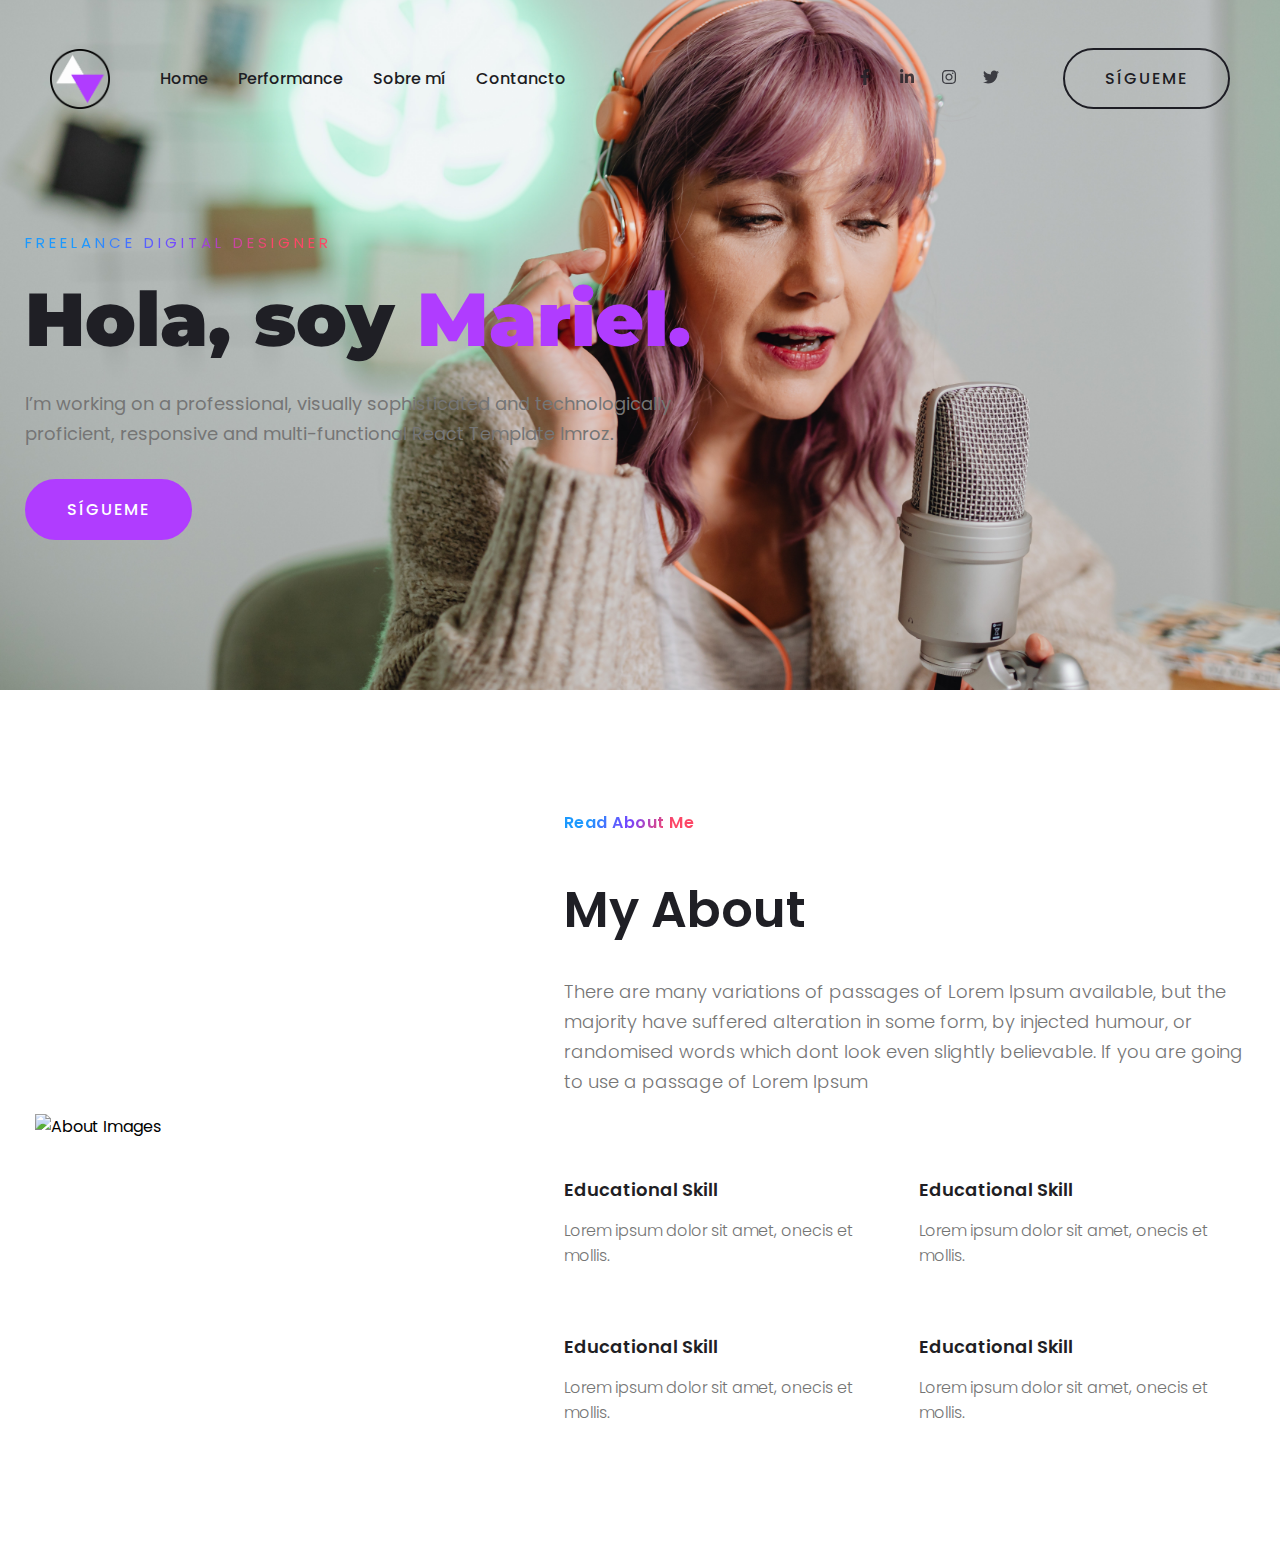
==== index.html @ 9ea057cf "first commit" ====
<!DOCTYPE html>
<html lang="en">

<head>
    <meta charset="UTF-8">
    <meta http-equiv="X-UA-Compatible" content="IE=edge">
    <meta name="viewport" content="width=device-width, initial-scale=1.0">
    <title>Document</title>

    <link rel="preconnect" href="https://fonts.googleapis.com">
    <link rel="preconnect" href="https://fonts.gstatic.com" crossorigin>
    <link href="https://fonts.googleapis.com/css2?family=Poppins:wght@400;500;600;700&display=swap" rel="stylesheet">
    <link rel="preconnect" href="https://fonts.googleapis.com">
    <link rel="preconnect" href="https://fonts.gstatic.com" crossorigin>
    <link href="https://fonts.googleapis.com/css2?family=Montserrat:wght@400;500;600;700;900&display=swap"
        rel="stylesheet">
    <link rel="stylesheet" href="./styles/style.css">

    <script>
        function find_max(nums) {
            let max_num = Number.NEGATIVE_INFINITY; // smaller than all other numbers
            for (let num of nums) {
                if (num > max_num) {
                    max_num = num
                }
            }
            return max_num;
        }
        let max_num = Number.NEGATIVE_INFINITY;

        console.log(find_max([1, 2, 9, -3]))
    </script>
</head>

<body>
    <header class="header-site">
        <div class="header-wrapper">
            <div class="header-left">
                <div class="logo">
                    <a href="./index.html">
                        <img src="./images/logo.png" alt="Logo">
                    </a>
                </div>
                <nav class="mainmenu-nav">
                    <ul class="mainmenu">
                        <li>
                            <a href="./index.html">Home</a>
                        </li>
                        <li>
                            <a href="#">Performance</a>
                        </li>
                        <li>
                            <a href="#">Sobre mí</a>
                        </li>
                        <li>
                            <a href="#">Contancto</a>
                        </li>
                    </ul>
                </nav>
            </div>
            <div class="header-right">
                <div class="social-share-inner">
                    <ul class="social-share">
                        <li>
                            <a href="https://www.facebook.com/" target="_blanck">
                                <svg stroke="currentColor" fill="currentColor" stroke-width="0" viewBox="0 0 320 512"
                                    height="1em" width="1em" xmlns="http://www.w3.org/2000/svg">
                                    <path
                                        d="M279.14 288l14.22-92.66h-88.91v-60.13c0-25.35 12.42-50.06 52.24-50.06h40.42V6.26S260.43 0 225.36 0c-73.22 0-121.08 44.38-121.08 124.72v70.62H22.89V288h81.39v224h100.17V288z">
                                    </path>
                                </svg>
                            </a>
                        </li>
                        <li>
                            <a href="https://www.linkedin.com/" target="_blanck">
                                <svg stroke="currentColor" fill="currentColor" stroke-width="0" viewBox="0 0 448 512"
                                    height="1em" width="1em" xmlns="http://www.w3.org/2000/svg">
                                    <path
                                        d="M100.28 448H7.4V148.9h92.88zM53.79 108.1C24.09 108.1 0 83.5 0 53.8a53.79 53.79 0 0 1 107.58 0c0 29.7-24.1 54.3-53.79 54.3zM447.9 448h-92.68V302.4c0-34.7-.7-79.2-48.29-79.2-48.29 0-55.69 37.7-55.69 76.7V448h-92.78V148.9h89.08v40.8h1.3c12.4-23.5 42.69-48.3 87.88-48.3 94 0 111.28 61.9 111.28 142.3V448z">
                                    </path>
                                </svg>
                            </a>
                        </li>
                        <li>
                            <a href="https://www.instagram.com/" target="_blanck">
                                <svg stroke="currentColor" fill="currentColor" stroke-width="0" viewBox="0 0 448 512"
                                    height="1em" width="1em" xmlns="http://www.w3.org/2000/svg">
                                    <path
                                        d="M224.1 141c-63.6 0-114.9 51.3-114.9 114.9s51.3 114.9 114.9 114.9S339 319.5 339 255.9 287.7 141 224.1 141zm0 189.6c-41.1 0-74.7-33.5-74.7-74.7s33.5-74.7 74.7-74.7 74.7 33.5 74.7 74.7-33.6 74.7-74.7 74.7zm146.4-194.3c0 14.9-12 26.8-26.8 26.8-14.9 0-26.8-12-26.8-26.8s12-26.8 26.8-26.8 26.8 12 26.8 26.8zm76.1 27.2c-1.7-35.9-9.9-67.7-36.2-93.9-26.2-26.2-58-34.4-93.9-36.2-37-2.1-147.9-2.1-184.9 0-35.8 1.7-67.6 9.9-93.9 36.1s-34.4 58-36.2 93.9c-2.1 37-2.1 147.9 0 184.9 1.7 35.9 9.9 67.7 36.2 93.9s58 34.4 93.9 36.2c37 2.1 147.9 2.1 184.9 0 35.9-1.7 67.7-9.9 93.9-36.2 26.2-26.2 34.4-58 36.2-93.9 2.1-37 2.1-147.8 0-184.8zM398.8 388c-7.8 19.6-22.9 34.7-42.6 42.6-29.5 11.7-99.5 9-132.1 9s-102.7 2.6-132.1-9c-19.6-7.8-34.7-22.9-42.6-42.6-11.7-29.5-9-99.5-9-132.1s-2.6-102.7 9-132.1c7.8-19.6 22.9-34.7 42.6-42.6 29.5-11.7 99.5-9 132.1-9s102.7-2.6 132.1 9c19.6 7.8 34.7 22.9 42.6 42.6 11.7 29.5 9 99.5 9 132.1s2.7 102.7-9 132.1z">
                                    </path>
                                </svg>
                            </a>
                        </li>
                        <li>
                            <a href="https://twitter.com/" target="_blanck">
                                <svg stroke="currentColor" fill="currentColor" stroke-width="0" viewBox="0 0 512 512"
                                    height="1em" width="1em" xmlns="http://www.w3.org/2000/svg">
                                    <path
                                        d="M459.37 151.716c.325 4.548.325 9.097.325 13.645 0 138.72-105.583 298.558-298.558 298.558-59.452 0-114.68-17.219-161.137-47.106 8.447.974 16.568 1.299 25.34 1.299 49.055 0 94.213-16.568 130.274-44.832-46.132-.975-84.792-31.188-98.112-72.772 6.498.974 12.995 1.624 19.818 1.624 9.421 0 18.843-1.3 27.614-3.573-48.081-9.747-84.143-51.98-84.143-102.985v-1.299c13.969 7.797 30.214 12.67 47.431 13.319-28.264-18.843-46.781-51.005-46.781-87.391 0-19.492 5.197-37.36 14.294-52.954 51.655 63.675 129.3 105.258 216.365 109.807-1.624-7.797-2.599-15.918-2.599-24.04 0-57.828 46.782-104.934 104.934-104.934 30.213 0 57.502 12.67 76.67 33.137 23.715-4.548 46.456-13.32 66.599-25.34-7.798 24.366-24.366 44.833-46.132 57.827 21.117-2.273 41.584-8.122 60.426-16.243-14.292 20.791-32.161 39.308-52.628 54.253z">
                                    </path>
                                </svg>
                            </a>
                        </li>
                    </ul>
                </div>
                <div class="header-btn">
                    <a href="#">
                        <span>Sígueme</span>
                    </a>
                </div>
            </div>
        </div>
    </header>
    <div class="slider-wrapper">
        <div class="banner">
            <div class="container">
                <div class="row">
                    <div class="row-in">
                        <div class="row-inner">
                            <span class="theme-gradient">Freelance digital designer</span>
                            <h1 class="title">Hola, soy <span>Mariel.</span></h1>
                            <p class="description">I’m working on a professional, visually sophisticated and
                                technologically <br> proficient, responsive and multi-functional React Template Imroz.
                            </p>
                            <div class="banner-btn">
                                <a href="#">
                                    <span>Sígueme</span>
                                </a>
                            </div>
                        </div>
                    </div>
                </div>
            </div>
        </div>
    </div>
    <div class="about-area">
        <div class="about-wrapper">
            <div class="container">
                <div class="row">
                    <div class="col">
                        <div class="about-img">
                            <img class="w-100" src="http://imroz.rainbowit.net/assets/images/about/about-5.jpg"
                                alt="About Images">
                        </div>
                    </div>
                    <div class="col">
                        <div class="about-inner">
                            <div class="section-title">
                                <span class="subtitle">Read About Me</span>
                                <h2 class="title">My About</h2>
                                <p class="description">There are many variations of passages of Lorem Ipsum available,
                                    but the majority have suffered alteration in some form, by injected humour, or
                                    randomised words which dont look even slightly believable. If you are going to use a
                                    passage of Lorem Ipsum</p>
                            </div>
                            <div class="row">
                                <div class="description-col">
                                    <div class="about-list">
                                        <h5 class="description-title">Educational Skill</h5>
                                        <p>Lorem ipsum dolor sit amet, onecis et mollis.</p>
                                    </div>
                                </div>
                                <div class="description-col">
                                    <div class="about-list">
                                        <h5 class="description-title">Educational Skill</h5>
                                        <p>Lorem ipsum dolor sit amet, onecis et mollis.</p>
                                    </div>
                                </div>
                                <div class="description-col">
                                    <div class="about-list">
                                        <h5 class="description-title">Educational Skill</h5>
                                        <p>Lorem ipsum dolor sit amet, onecis et mollis.</p>
                                    </div>
                                </div>
                                <div class="description-col">
                                    <div class="about-list">
                                        <h5 class="description-title">Educational Skill</h5>
                                        <p>Lorem ipsum dolor sit amet, onecis et mollis.</p>
                                    </div>
                                </div>
                            </div>
                        </div>
                    </div>
                </div>
            </div>
        </div>
    </div>
</body>

</html>
---- styles/style.css ----
:root {
    --color-primary: #B03CFF;
}

* {
    box-sizing: border-box;
}

h1, body {
    margin: 0;
}

h4, h5 {
    font-weight: 600;
}

body {
    font-family: 'Poppins', sans-serif;
}

a {
    text-decoration: none;
    transition: all .4s cubic-bezier(.79, .14, .15, .86) 0s;
}

a:visited {
    color: inherit;
}

ul {
    padding: 0;
}

li {
    list-style: none;
}

svg:not(:root) {
    overflow: hidden;
}

img, svg {
    vertical-align: middle;
}

.container {
    max-width: 1260px;
    width: 100%;
    padding-right: 15px;
    padding-left: 15px;
    margin-right: auto;
    margin-left: auto;
}


/*Header y banner*/

.header-site {
    position: absolute;
    top: 0;
    left: 0;
    right: 0;
    width: auto;
    padding-left: 50px;
    padding-right: 50px;
    z-index: 999;
}

.header-wrapper {
    display: flex;
    justify-content: space-between;
    align-items: center;
    padding: 30px 0;
    flex-wrap: wrap;
}

.header-left, .header-right {
    align-items: center;
    display: flex;
    flex-wrap: wrap;
}

.logo {
    width: 60px;
}

.logo a {
    display: block;
}

.logo img {
    max-height: 60px;
    width: 100%;
}

.mainmenu-nav {
    margin-left: 50px;
}

ul.mainmenu {
    display: flex;
    justify-content: flex-end;
    flex-wrap: wrap;
}

ul.mainmenu li {
    margin: 0 15px;
}

ul.mainmenu li:first-of-type {
    margin-left: 0;
}

ul.mainmenu li:last-of-type {
    margin-right: 0;
}

ul.mainmenu li:hover {
    color: var(--color-primary);
    ;
}

ul.mainmenu li a {
    color: #1d1d24;
    font-size: 16px;
    font-weight: 500;
    padding: 20px 0;
    display: inline-block;
}

ul.mainmenu li a:hover {
    color: var(--color-primary);
    ;
}

.social-share-inner {
    display: block;
}

ul.social-share {
    display: flex;
    margin: -6px;
    justify-content: flex-start;
}

ul.social-share li {
    height: 30px;
    margin: 6px;
    width: 30px;
    transition: all .4s cubic-bezier(.79, .14, .15, .86) 0s;
}

ul.social-share li:hover {
    transform: translateY(-3px);
}

ul.social-share li a {
    color: #1d1d24;
    opacity: .8;
    border: 0;
    width: 30px;
    height: auto;
    text-align: left;
    line-height: inherit;
    font-size: 16px;
}

ul.social-share li a:hover {
    color: var(--color-primary);
    ;
}

.header-btn {
    margin-left: 50px;
}

.header-btn a, .banner-btn a {
    color: #1d1d24;
    border: 2px solid #1d1d24;
    background-color: transparent;
    font-size: 16px;
    text-transform: uppercase;
    letter-spacing: 2px;
    padding: 16px 40px;
    border-radius: 500px;
    display: inline-block;
    font-weight: 500;
    transition: all .4s ease-in-out;
}

.header-btn a:hover, .banner-btn a:hover {
    background-color: var(--color-primary);
    ;
    border-color: var(--color-primary);
    ;
    color: #fff;
}


.slider-wrapper {
    box-sizing: border-box;
}

.slider-wrapper .banner {
    height: auto;
    padding-top: 150px;
    padding-bottom: 150px;
    display: flex !important;
    box-sizing: border-box;
    justify-content: center;
    align-items: center;
    background-repeat: no-repeat;
    background-size: cover;
    background-position: 50%;
    background-image: url('../images/portada.jpg')
}

.slider-wrapper .banner .container {
    max-width: 1260px;
    width: 100%;
    padding-right: 15px;
    padding-left: 15px;
    margin-right: auto;
    margin-left: auto;
}

.row {
    display: flex;
    flex-wrap: wrap;
    margin-right: -15px;
    margin-left: -15px;
}

.row-in {
    flex: 0 0 100%;
    max-width: 100%;
    position: relative;
    width: 100%;
    padding-right: 15px;
    padding-left: 15px;
}

.row-inner {
    padding-top: 80px;
    text-align: left;
}

.theme-gradient {
    display: inline-block !important;
    color: #1f1f25;
    font-size: 15px;
    text-transform: uppercase;
    letter-spacing: 4px;
    display: block;
    margin-bottom: 20px;
    background: #fd4766;
    background: var(--color-primary);
    ;
    background: linear-gradient(120deg, #1c99fe 20.69%, #7644ff 50.19%, #fd4766 79.69%);
    background: linear-gradient(120deg, #1c99fe 20.69%, #7644ff 50.19%, #fd4766 79.69%);
    background-clip: text;
    -webkit-background-clip: text;
    -webkit-text-fill-color: transparent;
}

.title {
    color: #1f1f25;
    font-size: 75px;
    font-weight: 900;
    font-family: Montserrat, sans-serif;
    line-height: 90px;
    text-transform: inherit;
    width: 70%;
}

.title span {
    color: var(--color-primary);
    ;
}

.description {
    color: #757575;
    font-size: 18px;
    line-height: 1.67;
    margin-bottom: 30px;
    margin-top: 25px;
}

.banner-btn a {
    color: #fff;
    border: 2px solid var(--color-primary);
    ;
    background-color: var(--color-primary);
    ;
}

.banner-btn a:hover {
    background-color: transparent;
    border-color: var(--color-primary);
    ;
    color: var(--color-primary);
}

/*about-area*/

.about-area {
    padding: 120px 0;
    background: #fff;
}

.about-wrapper .row {
    margin-left: -15px;
    margin-right: -15px;
    display: flex;
    flex-wrap: wrap;
    align-items: center !important;
}

.about-wrapper .col {
    margin-left: 25px;
    margin-right: 25px;
    position: relative;
}

.about-wrapper .col:nth-child(1) {
    width: 38%;
}

.about-wrapper .col:nth-child(2) {
    width: 54%;
}

.about-img {
    position: relative;
    z-index: 2;
}

.about-wrapper .subtitle {
    font-weight: 600;
    letter-spacing: .5px;
    line-height: 18px;
    font-size: 16px;
    border-radius: 4px;
    margin-bottom: 12px;
    background: #fd4766;
    background: var(--color-primary);
    ;
    background: linear-gradient(120deg, #1c99fe 20.69%, #7644ff 50.19%, #fd4766 79.69%);
    background: linear-gradient(120deg, #1c99fe 20.69%, #7644ff 50.19%, #fd4766 79.69%);
    background-clip: text;
    -webkit-background-clip: text;
    -webkit-text-fill-color: transparent;
}

.about-wrapper .title {
    line-height: 1.3;
    margin-bottom: 35px;
    font-size: 50px;
    color: #1f1f25;
    font-weight: 600;
    font-family: 'Poppins', sans-serif;
}

.about-wrapper .description {
    font-weight: 300;
    color: #757575;
    font-size: 18px;
}

.about-wrapper .description-col {
    position: relative;
    width: 100%;
    padding-right: 15px;
    padding-left: 15px;
    flex: 0 0 50%;
    max-width: 50%;
}

.about-wrapper .about-list {
    margin-top: 50px;
}

.description-title {
    font-size: 18px;
    font-weight: 600;
    line-height: 1.4074;
    color: #1f1f25;
    margin: 0 0 15px;
}

.about-list p {
    font-weight: 300;
    padding-right: 10%;
    color: #757575;
}

@media (min-width: 1600px) {
    .slider-wrapper .banner {
        height: 950px;
    }
}
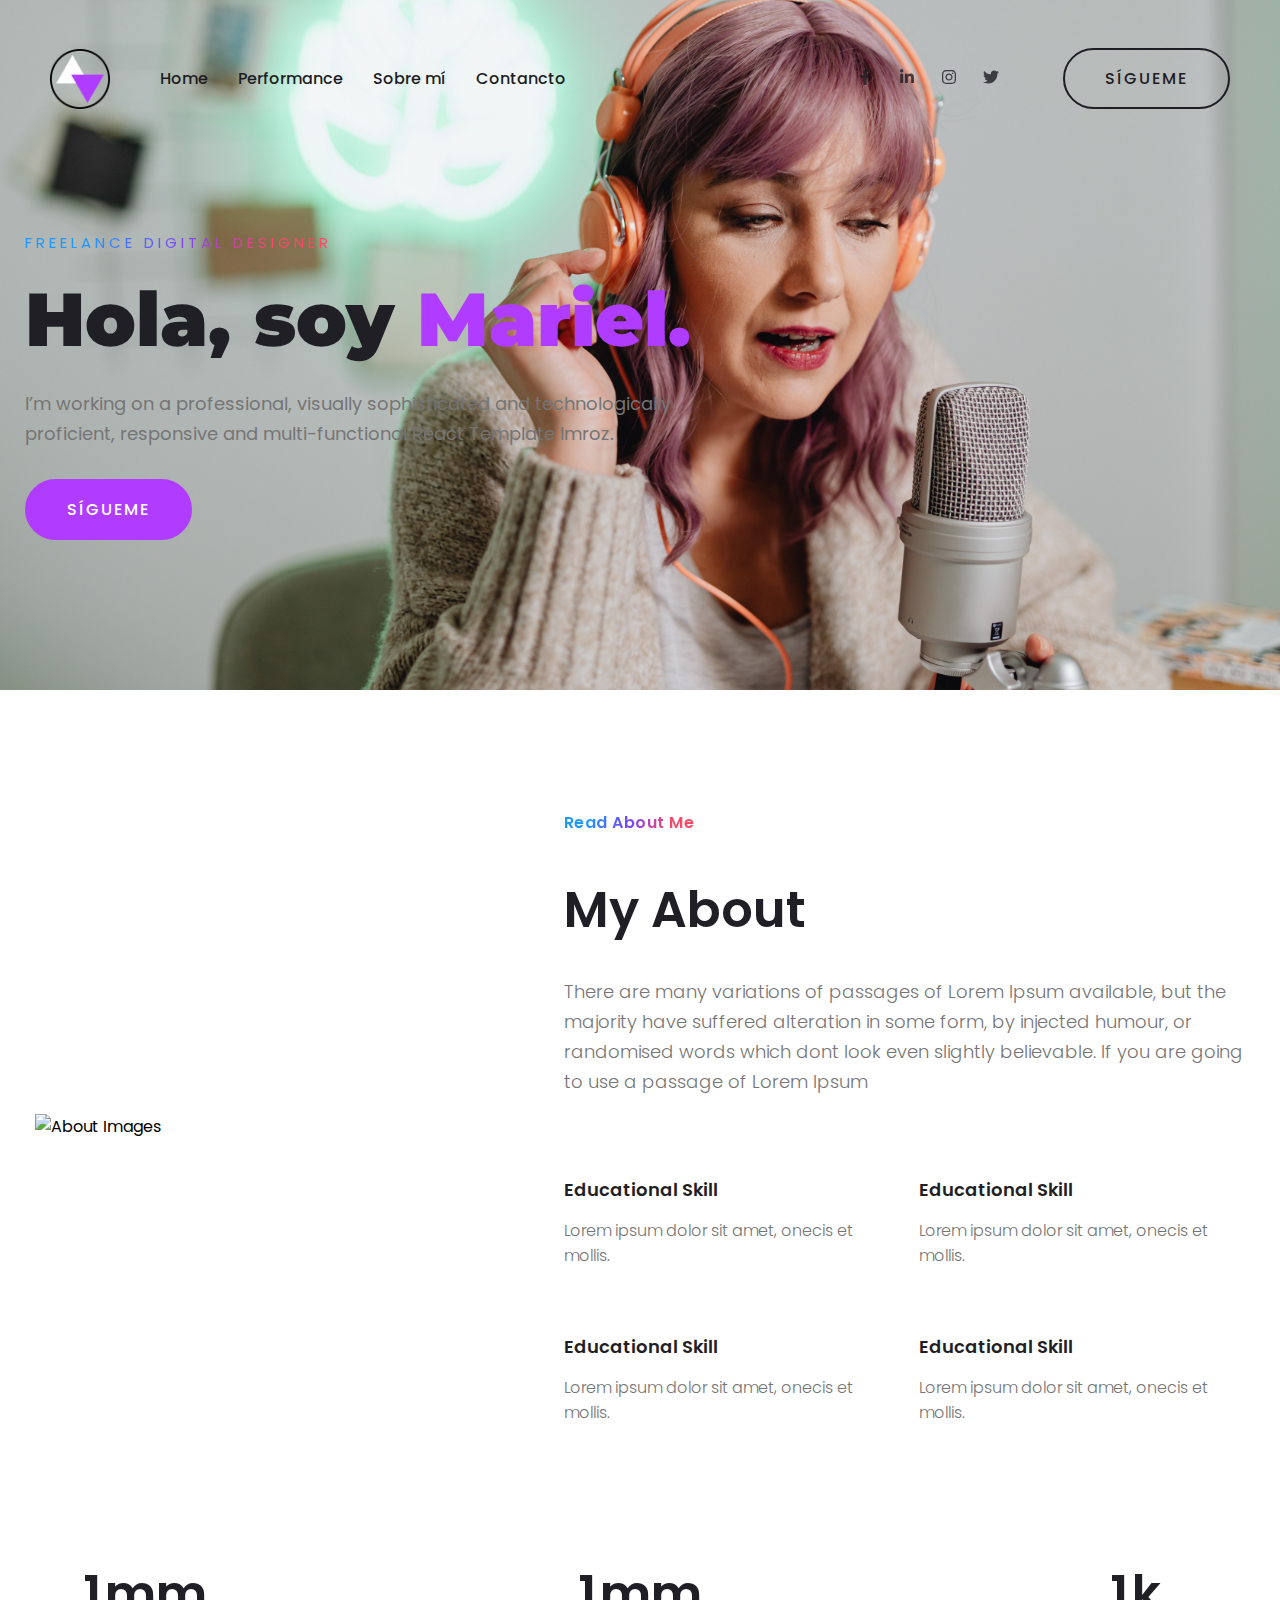
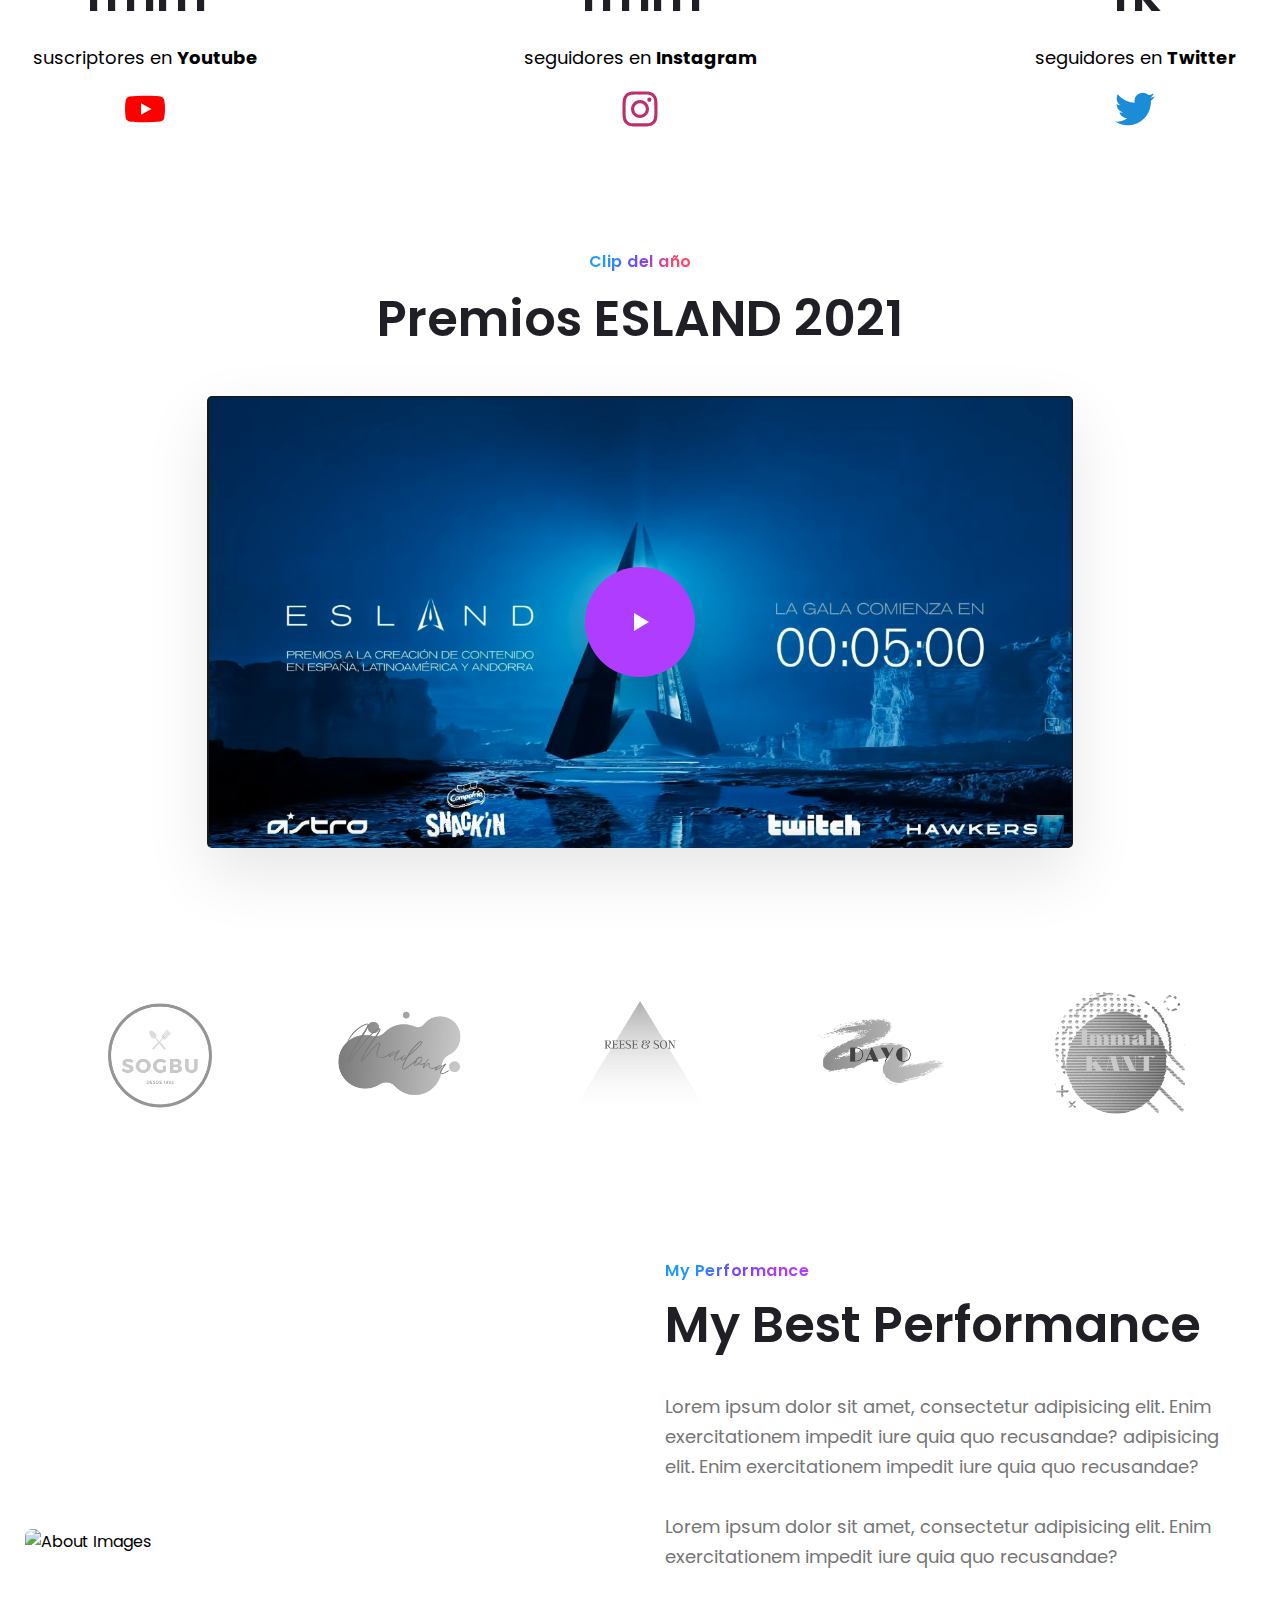
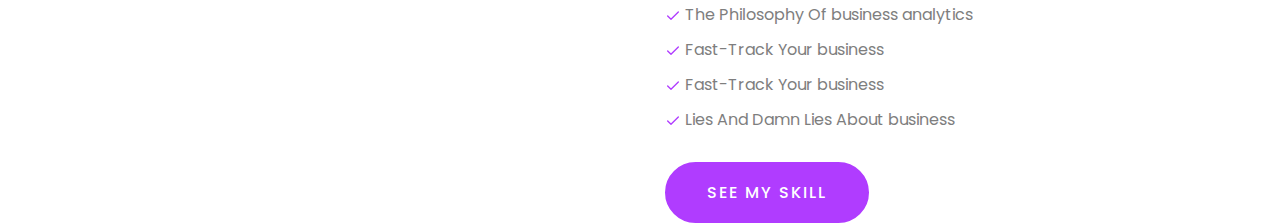
==== commit 58156987: "desarrollo" ====
--- a/index.html
+++ b/index.html
@@ -15,21 +15,10 @@
     <link href="https://fonts.googleapis.com/css2?family=Montserrat:wght@400;500;600;700;900&display=swap"
         rel="stylesheet">
     <link rel="stylesheet" href="./styles/style.css">
-
-    <script>
-        function find_max(nums) {
-            let max_num = Number.NEGATIVE_INFINITY; // smaller than all other numbers
-            for (let num of nums) {
-                if (num > max_num) {
-                    max_num = num
-                }
-            }
-            return max_num;
-        }
-        let max_num = Number.NEGATIVE_INFINITY;
-
-        console.log(find_max([1, 2, 9, -3]))
-    </script>
+    <script src="https://code.jquery.com/jquery-3.5.1.js"
+        integrity="sha256-QWo7LDvxbWT2tbbQ97B53yJnYU3WhH/C8ycbRAkjPDc=" crossorigin="anonymous"></script>
+    <script src="https://www.youtube.com/player_api"></script>
+    <script src="./js/code.js"></script>
 </head>
 
 <body>
@@ -185,6 +174,214 @@
             </div>
         </div>
     </div>
+    <div class="cifras cifras-area">
+        <div class="cifras-wrapper">
+            <div class="container">
+                <div class="row">
+                    <div class="cifras-site">
+                        <div class="cifras-bloque">
+                            <div class="auto num-text">
+                                <!-- <span>+</span> -->
+                                <span class="counter" data-count="5">1</span>
+                                <span>mm</span>
+                                <p>suscriptores en <strong>Youtube</strong></p>
+                                <div class="yt">
+                                    <svg stroke="currentColor" fill="currentColor" stroke-width="0" viewBox="0 0 24 24"
+                                        height="1em" width="1em" xmlns="http://www.w3.org/2000/svg">
+                                        <path
+                                            d="m23.4994 6.50662c-.1322-.47915-.3961-.91723-.7652-1.27032-.3692-.35309-.8306-.60878-1.3381-.74144-1.8779-.49412-9.4022-.49412-9.4022-.49412-3.13743-.03543-6.274.12176-9.38965.47059-.50765.14235-.96832.40393-1.33852.76005-.370194.35611-.637708.795-.777284 1.27524-.336605 1.81405-.5000089 3.65278-.48826269 5.49408-.01255171 1.8414.15085869 3.6802.48826269 5.4942.136703.4789.40364.9162.774594 1.269.37095.3527.83315.6086 1.34121.7427 1.90298.4941 9.38965.4941 9.38965.4941 3.1416.0355 6.2824-.1217 9.4022-.4706.5075-.1326.9689-.3883 1.3381-.7414.3691-.3531.633-.7912.7652-1.2703.3452-1.8132.5128-3.6522.5008-5.4941.0259-1.8502-.1419-3.69833-.5008-5.51768zm-13.89671 8.91768v-6.84709l6.25981 3.42349z">
+                                        </path>
+                                    </svg>
+                                </div>
+                            </div>
+                        </div>
+                        <div class="cifras-bloque">
+                            <div class="auto num-text">
+                                <!-- <span>+</span> -->
+                                <span class="counter" data-count="1.2">1</span>
+                                <span>mm</span>
+                                <p>seguidores en <strong>Instagram</strong></p>
+                                <div class="ig">
+                                    <svg stroke="currentColor" fill="currentColor" stroke-width="0"
+                                        viewBox="0 0 448 512" height="1em" width="1em"
+                                        xmlns="http://www.w3.org/2000/svg">
+                                        <path
+                                            d="M224.1 141c-63.6 0-114.9 51.3-114.9 114.9s51.3 114.9 114.9 114.9S339 319.5 339 255.9 287.7 141 224.1 141zm0 189.6c-41.1 0-74.7-33.5-74.7-74.7s33.5-74.7 74.7-74.7 74.7 33.5 74.7 74.7-33.6 74.7-74.7 74.7zm146.4-194.3c0 14.9-12 26.8-26.8 26.8-14.9 0-26.8-12-26.8-26.8s12-26.8 26.8-26.8 26.8 12 26.8 26.8zm76.1 27.2c-1.7-35.9-9.9-67.7-36.2-93.9-26.2-26.2-58-34.4-93.9-36.2-37-2.1-147.9-2.1-184.9 0-35.8 1.7-67.6 9.9-93.9 36.1s-34.4 58-36.2 93.9c-2.1 37-2.1 147.9 0 184.9 1.7 35.9 9.9 67.7 36.2 93.9s58 34.4 93.9 36.2c37 2.1 147.9 2.1 184.9 0 35.9-1.7 67.7-9.9 93.9-36.2 26.2-26.2 34.4-58 36.2-93.9 2.1-37 2.1-147.8 0-184.8zM398.8 388c-7.8 19.6-22.9 34.7-42.6 42.6-29.5 11.7-99.5 9-132.1 9s-102.7 2.6-132.1-9c-19.6-7.8-34.7-22.9-42.6-42.6-11.7-29.5-9-99.5-9-132.1s-2.6-102.7 9-132.1c7.8-19.6 22.9-34.7 42.6-42.6 29.5-11.7 99.5-9 132.1-9s102.7-2.6 132.1 9c19.6 7.8 34.7 22.9 42.6 42.6 11.7 29.5 9 99.5 9 132.1s2.7 102.7-9 132.1z">
+                                        </path>
+                                    </svg>
+                                </div>
+                            </div>
+                        </div>
+                        <div class="cifras-bloque">
+                            <div class="auto num-text">
+                                <!-- <span>+</span> -->
+                                <span class="counter" data-count="800">1</span>
+                                <span>k</span>
+                                <p>seguidores en <strong>Twitter</strong></p>
+                                <div class="tw">
+                                    <svg stroke="currentColor" fill="currentColor" stroke-width="0"
+                                        viewBox="0 0 512 512" height="1em" width="1em"
+                                        xmlns="http://www.w3.org/2000/svg">
+                                        <path
+                                            d="M459.37 151.716c.325 4.548.325 9.097.325 13.645 0 138.72-105.583 298.558-298.558 298.558-59.452 0-114.68-17.219-161.137-47.106 8.447.974 16.568 1.299 25.34 1.299 49.055 0 94.213-16.568 130.274-44.832-46.132-.975-84.792-31.188-98.112-72.772 6.498.974 12.995 1.624 19.818 1.624 9.421 0 18.843-1.3 27.614-3.573-48.081-9.747-84.143-51.98-84.143-102.985v-1.299c13.969 7.797 30.214 12.67 47.431 13.319-28.264-18.843-46.781-51.005-46.781-87.391 0-19.492 5.197-37.36 14.294-52.954 51.655 63.675 129.3 105.258 216.365 109.807-1.624-7.797-2.599-15.918-2.599-24.04 0-57.828 46.782-104.934 104.934-104.934 30.213 0 57.502 12.67 76.67 33.137 23.715-4.548 46.456-13.32 66.599-25.34-7.798 24.366-24.366 44.833-46.132 57.827 21.117-2.273 41.584-8.122 60.426-16.243-14.292 20.791-32.161 39.308-52.628 54.253z">
+                                        </path>
+                                    </svg>
+                                </div>
+                            </div>
+                        </div>
+                    </div>
+                </div>
+            </div>
+        </div>
+    </div>
+    <div class="event-area">
+        <div class="container">
+            <div class="row">
+                <div class="event-inner">
+                    <div class="section-title">
+                        <span class="subtitle">Clip del año</span>
+                        <h2 class="title">Premios ESLAND 2021</h2>
+                    </div>
+                </div>
+            </div>
+            <div class="row">
+                <div class="video-inner">
+                    <div class="video-format-box">
+                        <img src="./images/img-video.png" alt="About Images">
+                        <div class="modal-video">
+                            <div class="modal-video-body">
+                                <div class="modal-video-inner">
+                                    <div class="modal-video-movie-wrap" style="padding-bottom: 56.25%;">
+                                        <button id="stop-button" class="modal-video-close-btn"></button>
+                                        <iframe id="video" width="560" height="315"
+                                            src="https://www.youtube.com/embed/jAtGfVz4hgg?enablejsapi=1&html5=1"
+                                            title="YouTube video player" frameborder="0"
+                                            allow="accelerometer; autoplay; clipboard-write; encrypted-media; gyroscope; picture-in-picture"
+                                            allowfullscreen tabindex="-1"></iframe>
+                                    </div>
+                                </div>
+                            </div>
+                        </div>
+                        <button id="play-button" class="video-button"></button>
+                    </div>
+                </div>
+            </div>
+        </div>
+    </div>
+    <div class="logo-area row container">
+        <div class="logo-inner">
+            <ul>
+                <li>
+                    <img src="./images/brand/logo-a.png" alt="Logo Images">
+                </li>
+                <li>
+                    <img src="./images/brand/logo-b.png" alt="Logo Images">
+                </li>
+                <li>
+                    <img src="./images/brand/logo-c.png" alt="Logo Images">
+                </li>
+                <li>
+                    <img src="./images/brand/logo-d.png" alt="Logo Images">
+                </li>
+                <li>
+                    <img src="./images/brand/logo-e.png" alt="Logo Images">
+                </li>
+            </ul>
+        </div>
+    </div>
+    <div class="performance-area">
+        <div class="container">
+            <div class="performance-inner">
+                <div class="performance-row">
+                    <div class="performance-col">
+                        <img class="w-100" src="http://imroz.rainbowit.net/assets/images/about/about-4.png"
+                            alt="About Images">
+                    </div>
+                </div>
+                <div class="performance-row">
+                    <div class="about-inner inner">
+                        <div class="section-title"><span class="subtitle">My Performance</span>
+                            <h2 class="title">My Best Performance</h2>
+                            <p class="description">Lorem ipsum dolor sit amet, consectetur adipisicing elit. Enim
+                                exercitationem impedit
+                                iure quia quo recusandae? adipisicing elit. Enim exercitationem impedit iure quia quo
+                                recusandae?</p>
+                            <p class="description">Lorem ipsum dolor sit amet, consectetur adipisicing elit. Enim
+                                exercitationem impedit
+                                iure quia quo recusandae?</p>
+                        </div>
+                        <div class="accordion-wrapper">
+                            <ul class="list-style--1">
+                                <li><svg stroke="currentColor" fill="none" stroke-width="2" viewBox="0 0 24 24"
+                                        stroke-linecap="round" stroke-linejoin="round" height="1em" width="1em"
+                                        xmlns="http://www.w3.org/2000/svg">
+                                        <polyline points="20 6 9 17 4 12"></polyline>
+                                    </svg> The Philosophy Of business analytics</li>
+                                <li><svg stroke="currentColor" fill="none" stroke-width="2" viewBox="0 0 24 24"
+                                        stroke-linecap="round" stroke-linejoin="round" height="1em" width="1em"
+                                        xmlns="http://www.w3.org/2000/svg">
+                                        <polyline points="20 6 9 17 4 12"></polyline>
+                                    </svg> Fast-Track Your business</li>
+                                <li><svg stroke="currentColor" fill="none" stroke-width="2" viewBox="0 0 24 24"
+                                        stroke-linecap="round" stroke-linejoin="round" height="1em" width="1em"
+                                        xmlns="http://www.w3.org/2000/svg">
+                                        <polyline points="20 6 9 17 4 12"></polyline>
+                                    </svg> Fast-Track Your business</li>
+                                <li><svg stroke="currentColor" fill="none" stroke-width="2" viewBox="0 0 24 24"
+                                        stroke-linecap="round" stroke-linejoin="round" height="1em" width="1em"
+                                        xmlns="http://www.w3.org/2000/svg">
+                                        <polyline points="20 6 9 17 4 12"></polyline>
+                                    </svg> Lies And Damn Lies About business</li>
+                            </ul>
+                        </div>
+                        <div class="performance-button-container"><a class="performance-button" class="btn-default" href="/about">See My Skill</a></div>
+                    </div>
+                </div>
+            </div>
+        </div>
+    </div>
+    <div class="portfolio-area">
+        
+    </div>
 </body>
+<script>
+    let b = 0;
+
+    $(window).scroll(function () {
+        let st = $(window).scrollTop();
+        if (st >= 1000) {
+            if (b == 0) {
+                $('.counter').each(function () {
+                    var $this = $(this),
+                        countTo = $this.attr('data-count');
+
+                    $({ countNum: $this.text() }).animate({
+                        countNum: countTo
+                    },
+                        {
+                            duration: 2000,
+                            easing: 'linear',
+                            step: function () {
+                                $this.text(Math.floor(this.countNum));
+                            },
+                            complete: function () {
+                                $this.text(this.countNum);
+                                //alert('finished');
+                            }
+                        });
+                });
+                b = 1;
+            } else {
+
+            }
+        } else {
+
+        }
+        $('.top-header').css('position', 'fixed');
+        $('.top-header').css('height', '70px');
+        $('.top-header').css('background-color', '#0c0c0e');
+        $('.trailer').css('margin-top', '70px');
+    });
+</script>
 
 </html>--- a/styles/style.css
+++ b/styles/style.css
@@ -130,7 +130,6 @@
 
 ul.mainmenu li a:hover {
     color: var(--color-primary);
-    ;
 }
 
 .social-share-inner {
@@ -190,9 +189,7 @@
 
 .header-btn a:hover, .banner-btn a:hover {
     background-color: var(--color-primary);
-    ;
     border-color: var(--color-primary);
-    ;
     color: #fff;
 }
 
@@ -394,6 +391,408 @@
     color: #757575;
 }
 
+
+/*cifras-area*/
+
+.cifras-area {
+    padding: 0 0 120px 0;
+    background: #fff;
+}
+
+.cifras-wrapper .row {
+    align-items: center !important;
+}
+
+.cifras-site {
+    display: flex;
+    justify-content: space-between;
+    width: 100%;
+}
+
+.cifras-site .num-text span {
+    line-height: 1.3;
+    margin-bottom: 35px;
+    font-size: 50px;
+    color: #1f1f25;
+    font-weight: 600;
+    font-family: 'Poppins', sans-serif;
+}
+
+.cifras-site .num-text p {
+    font-size: 18px;
+    text-align: center;
+}
+
+.num-text {
+    text-align: center;
+    width: 270px;
+}
+
+.num-text div {
+    display: flex;
+    justify-content: center;
+    color: var(--color-primary);
+}
+
+.num-text div.yt {
+    color: #FF0000;
+}
+
+.num-text div.ig {
+    color: #BB306B;
+}
+
+.num-text div.tw {
+    color: #1A8CD8;
+}
+
+.num-text svg {
+    height: 40px;
+    width: 70px;
+}
+
+
+/*event-area*/
+
+.event-area {
+    padding-bottom: 120px;
+    background: #fff;
+}
+
+.event-inner {
+    flex: 0 0 100%;
+    max-width: 100%;
+}
+
+.event-area .section-title {
+    margin-bottom: 25px;
+    text-align: center !important;
+}
+
+.event-area .section-title .subtitle {
+    font-weight: 600;
+    letter-spacing: .5px;
+    line-height: 18px;
+    font-size: 16px;
+    border-radius: 4px;
+    margin-bottom: 12px;
+    background: #fd4766;
+    background: var(--color-primary);
+    background: linear-gradient(120deg, #1c99fe 20.69%, #7644ff 50.19%, #fd4766 79.69%);
+    background: linear-gradient(120deg, #1c99fe 20.69%, #7644ff 50.19%, #fd4766 79.69%);
+    background-clip: border-box;
+    background-clip: text;
+    -webkit-background-clip: text;
+    -webkit-text-fill-color: transparent;
+}
+
+.event-area .section-title .title {
+    line-height: 1.3;
+    margin: 12px auto 35px auto;
+    font-size: 50px;
+    color: #1f1f25;
+    font-weight: 600;
+    font-family: 'Poppins', sans-serif;
+}
+
+.video-inner {
+    margin-top: 0;
+    margin-left: 8.333333%;
+    flex: 0 0 83.333333%;
+    max-width: 83.333333%;
+    position: relative;
+    width: 100%;
+    padding-right: 92px;
+    padding-left: 92px;
+    margin-top: 10px !important;
+}
+
+.video-format-box {
+    position: relative;
+}
+
+.video-format-box img {
+    border-radius: 5px;
+    box-shadow: 0 25px 65px rgba(0, 0, 0, .1);
+    width: 100% !important;
+    max-width: 100%;
+    vertical-align: middle;
+}
+
+.video-button {
+    cursor: pointer;
+    background: var(--color-primary);
+    position: absolute;
+    top: 50%;
+    left: 50%;
+    border: 0;
+    width: 110px;
+    height: 110px;
+    margin-left: -55px;
+    margin-top: -55px;
+    transition: all 1s cubic-bezier(0, 0, .2, 1);
+    box-shadow: 0 20px 30px rgba(0, 0, 0, .2);
+    border-radius: 50%;
+}
+
+.video-button:hover {
+    transform: scale3d(1.15, 1.15, 1.15);
+}
+
+.video-button::before {
+    content: "";
+    position: absolute;
+    top: 50%;
+    left: 50%;
+    width: 0;
+    height: 0;
+    transform: translate(-6px, -9px);
+    border-top: 9px solid transparent;
+    border-bottom: 9px solid transparent;
+    border-left: 15px solid #fff;
+}
+
+.modal-video {
+    display: none;
+    position: fixed;
+    top: 0;
+    left: 0;
+    width: 100%;
+    height: 100%;
+    background-color: rgba(0, 0, 0, .5);
+    z-index: 1000000;
+    cursor: pointer;
+    opacity: 1;
+    animation-timing-function: ease-out;
+    animation-duration: .3s;
+    animation-name: modal-video;
+    transition: opacity .3s ease-out;
+}
+
+.modal-video-body {
+    width: 100%;
+    height: 100%;
+    display: flex;
+    justify-content: center;
+    max-width: 960px;
+    margin: 0 auto;
+    padding: 0 10px;
+    box-sizing: border-box;
+}
+
+.modal-video-inner {
+    padding: 10px 60px;
+    box-sizing: border-box;
+    align-items: center;
+    width: 1443px;
+    height: 100%;
+    display: flex;
+    justify-content: center;
+}
+
+.modal-video-movie-wrap {
+    width: 100%;
+    height: 0;
+    position: relative;
+    background-color: #333;
+    animation-timing-function: ease-out;
+    animation-duration: .3s;
+    animation-name: modal-video-inner;
+    transform: translate(0);
+    transition: transform .3s ease-out;
+}
+
+.modal-video-close-btn {
+    cursor: pointer;
+    top: 0;
+    right: -45px !important;
+    position: absolute;
+    z-index: 2;
+    right: 0;
+    display: inline-block;
+    width: 35px;
+    height: 35px;
+    overflow: hidden;
+    border: none;
+    background: transparent;
+    transition: all .4s ease-out 0s;
+    color: #1d1d24;
+    font-size: 100%;
+    margin: 0;
+    max-width: 100%;
+}
+
+.modal-video-close-btn::before, .modal-video-close-btn::after {
+    content: "";
+    position: absolute;
+    height: 2px;
+    width: 100%;
+    top: 50%;
+    left: 0;
+    background: #fff;
+    border-radius: 5px;
+    margin-top: -6px;
+}
+
+.modal-video-close-btn::before {
+    transform: rotate(45deg);
+}
+
+.modal-video-close-btn::after {
+    transform: rotate(-45deg);
+}
+
+.modal-video-movie-wrap iframe {
+    position: absolute;
+    top: 0;
+    left: 0;
+    width: 100%;
+    height: 100%;
+}
+
+
+/*logo-area*/
+
+.logo-area {
+    padding-top: 0;
+    margin: 0 auto;
+    padding-bottom: 120px;
+}
+
+.logo-inner {
+    position: relative;
+    width: 100%;
+    padding-right: 15px;
+    padding-left: 15px;
+    flex: 0 0 100%;
+    max-width: 100%;
+}
+
+.logo-inner ul {
+    list-style: none;
+    margin: 0;
+    padding: 0;
+    display: flex;
+    justify-content: center;
+    align-items: center;
+    flex-wrap: wrap;
+}
+
+.logo-inner ul li {
+    padding: 20px;
+    flex-basis: 20%;
+    text-align: center;
+}
+
+.logo-inner img {
+    opacity: .8;
+    transition: .3s;
+    max-height: 130px;
+    max-width: 130px;
+    -webkit-filter: grayscale(1);
+    filter: grayscale(1);
+    cursor: pointer;
+}
+
+.logo-inner img:hover {
+    transform: scale(1.1);
+    opacity: 1;
+    -webkit-filter: grayscale(0);
+    filter: grayscale(0);
+}
+
+/*performance-inner*/
+
+.performance-inner {
+    display: flex;
+    margin-left: -25px;
+    margin-right: -25px;
+    align-items: center !important;
+    width: 100%;
+    margin: 0 auto;
+}
+
+.performance-inner .performance-row:nth-child(1) {
+    width: 50%;
+    padding-right: 25px;
+}
+
+.performance-col img {
+    border-radius: 7px;
+}
+
+.performance-inner .performance-row:nth-child(2) {
+    width: 50%;
+    padding-left: 25px;
+    padding-right: 25px;
+}
+
+.performance-inner .subtitle {
+    font-weight: 600;
+    letter-spacing: .5px;
+    line-height: 18px;
+    font-size: 16px;
+    border-radius: 4px;
+    margin-bottom: 12px;
+    background: #fd4766;
+    background: var(--color-primary);
+    background: linear-gradient(120deg, #1c99fe 20.69%, #7644ff 50.19%, #fd4766 79.69%);
+    background: linear-gradient(120deg, #1c99fe 20.69%, #7644ff 50.19%, var(--color-primary) 79.69%);
+    filter: progid:DXImageTransform.Microsoft.gradient(startColorstr="var(--color-primary)", endColorstr="var(--color-secondary)", GradientType=1);
+    background-clip: text;
+    -webkit-background-clip: text;
+    -webkit-text-fill-color: transparent;
+    display: inline-block;
+}
+
+.performance-inner .title {
+    line-height: 1.3;
+    margin-bottom: 35px;
+    font-size: 50px;
+    color: #1f1f25;
+    font-weight: 600;
+    margin-top: 0;
+    font-family: 'Poppins', sans-serif;
+    width: 100%;
+}
+
+.accordion-wrapper li {
+    color: #7e7e7e;
+    font-weight: 400;
+    font-size: 16px;
+    line-height: inherit;
+    margin-bottom: 10px;
+    width: 100%;
+}
+
+.accordion-wrapper li svg {
+    color: var(--color-primary);
+}
+
+.performance-button-container {
+    margin-top: 30px !important;
+}
+
+.performance-button {
+    color: #fff;
+    border: 2px solid var(--color-primary);
+    background-color: var(--color-primary);
+    font-size: 16px;
+    text-transform: uppercase;
+    letter-spacing: 2px;
+    padding: 16px 40px;
+    border-radius: 500px;
+    display: inline-block;
+    font-weight: 500;
+    transition: all .4s ease-in-out;
+}
+
+.performance-button:hover {
+    background-color: transparent;
+    border-color: var(--color-primary);
+    color: var(--color-primary);
+}
+
 @media (min-width: 1600px) {
     .slider-wrapper .banner {
         height: 950px;
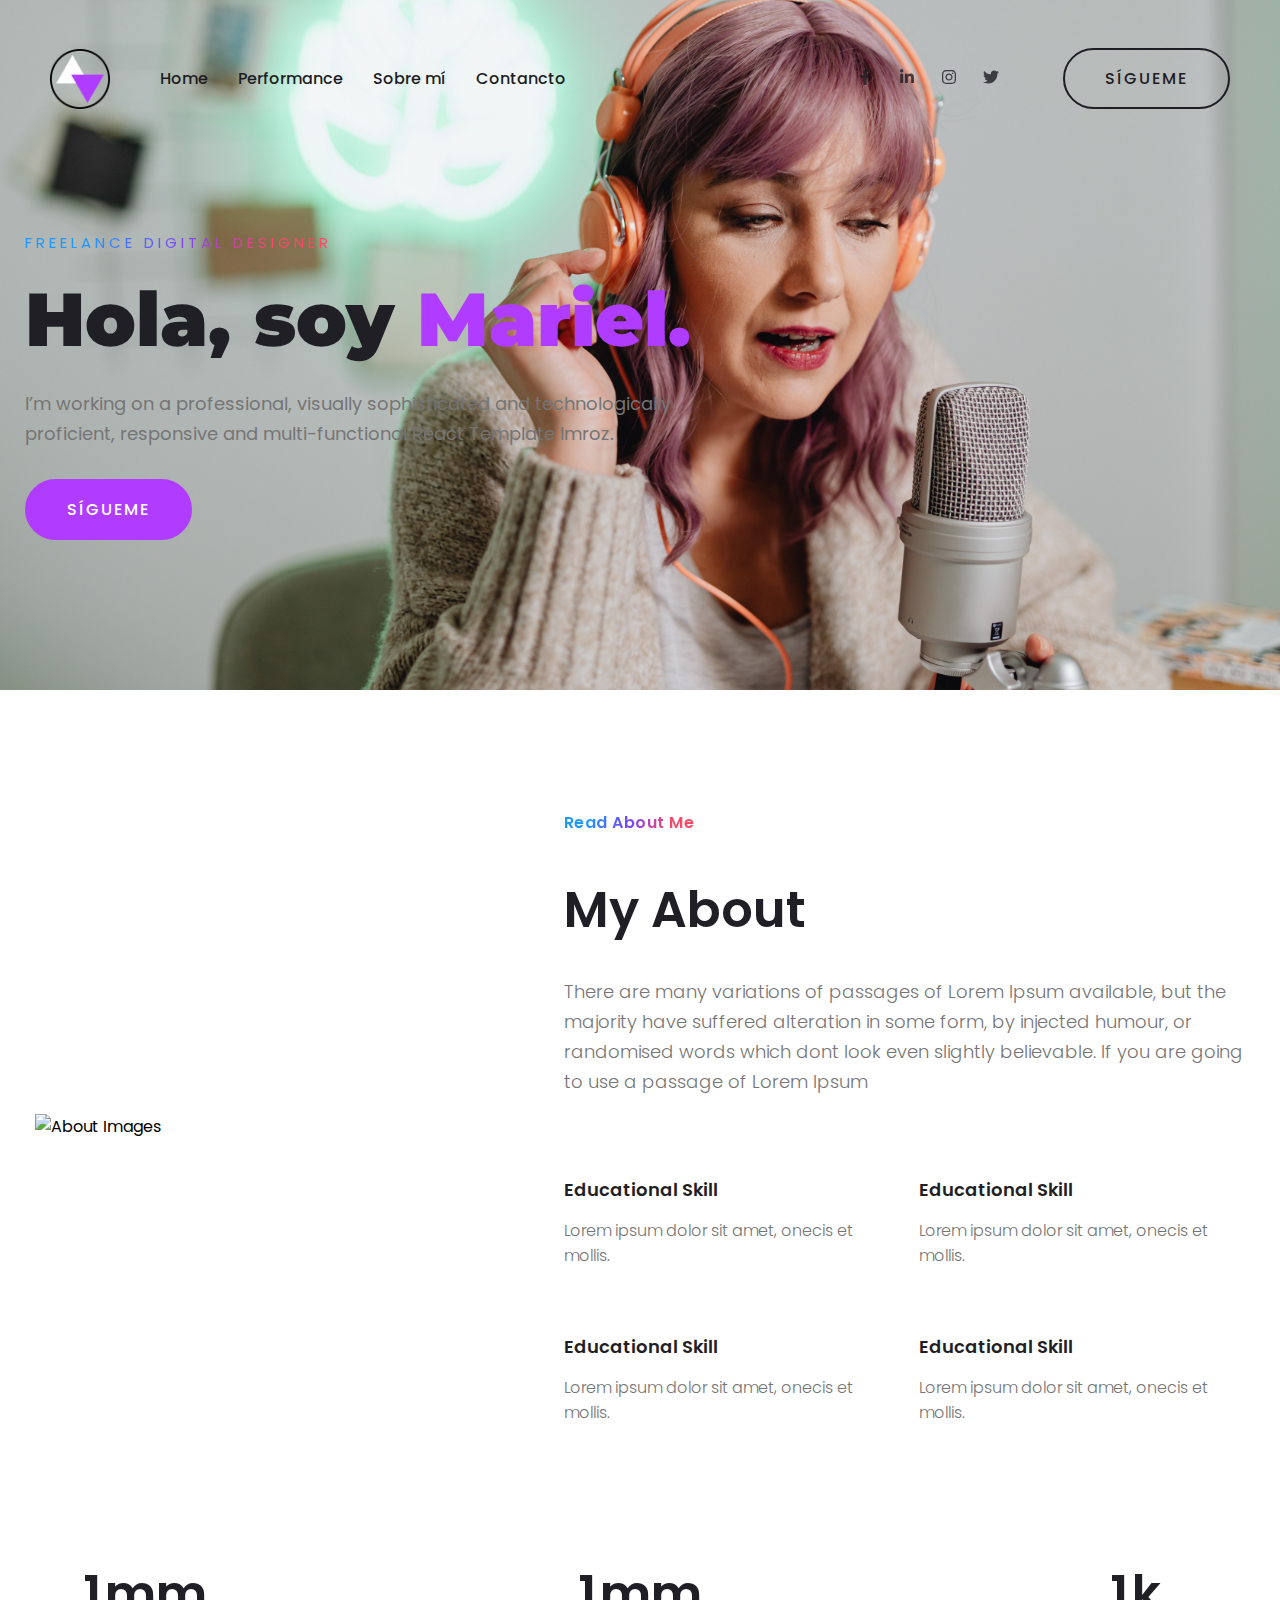
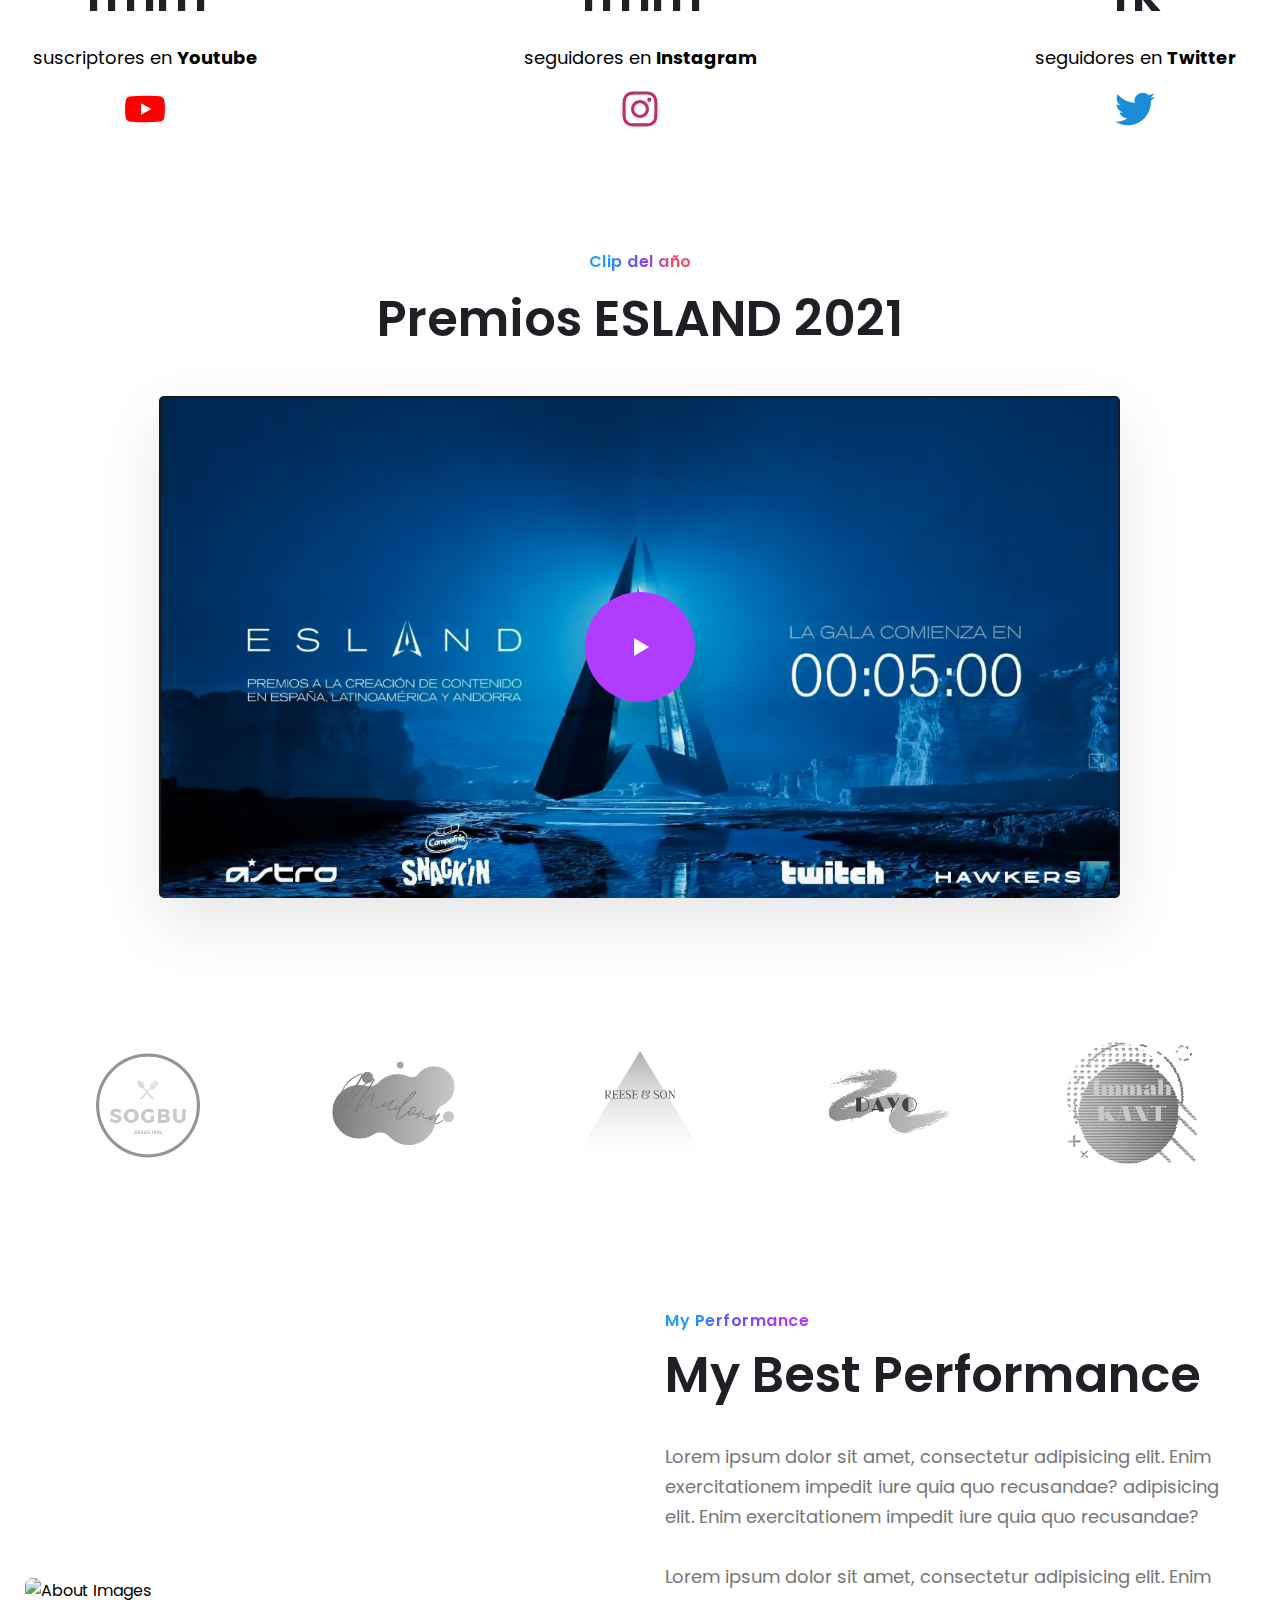
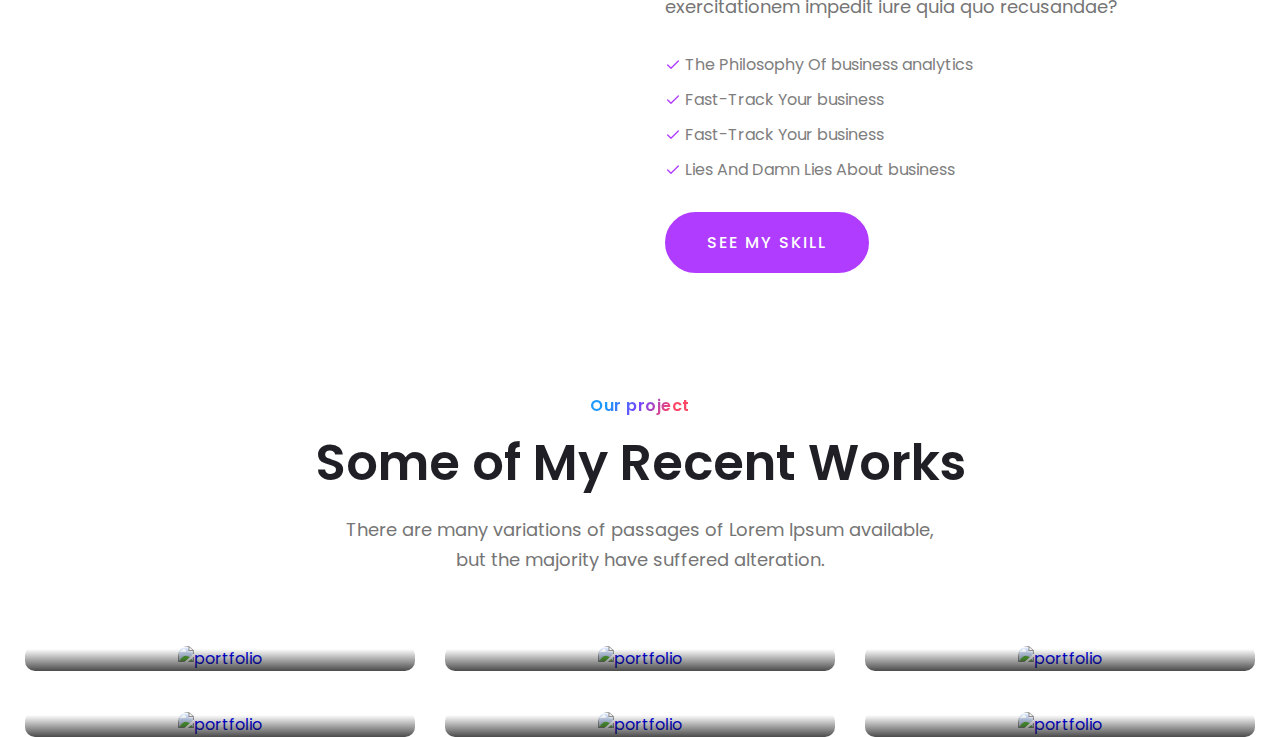
==== commit c00ccabb: "fashon store | event, portafolio, slide, header, about" ====
--- a/index.html
+++ b/index.html
@@ -334,14 +334,186 @@
                                     </svg> Lies And Damn Lies About business</li>
                             </ul>
                         </div>
-                        <div class="performance-button-container"><a class="performance-button" class="btn-default" href="/about">See My Skill</a></div>
+                        <div class="performance-button-container"><a class="performance-button" class="btn-default"
+                                href="/about">See My Skill</a></div>
                     </div>
                 </div>
             </div>
         </div>
     </div>
     <div class="portfolio-area">
-        
+        <div class="portfolio-sacousel-inner">
+            <div class="container">
+                <div class="row">
+                    <div class="portfolio-inner">
+                        <div class="section-title">
+                            <span class="subtitle">Our project</span>
+                            <h2 class="title">Some of My Recent Works</h2>
+                            <p class="description">There are many variations of passages of Lorem Ipsum available, <br>
+                                but the majority have suffered alteration.</p>
+                        </div>
+                    </div>
+                </div>
+                <div class="row">
+                    <div class="portfolio-col">
+                        <div class="im_portfolio">
+                            <div class="im_portfolio_thumbnail_inner">
+                                <div class="im_portfolio_thumbnail">
+                                    <a href="https://www.instagram.com/p/CaTJtr2pEnU/" target="_blank" rel="noopener noreferrer">
+                                        <img src="http://imroz.rainbowit.net/assets/images/portfolio/portfolio-4.jpg" alt="portfolio">
+                                    </a>
+                                </div>
+                            </div>
+                            <div class="content">
+                                <div class="inner">
+                                    <div class="portfolio_heading">
+                                        <h4 class="title">
+                                            <a href="https://www.instagram.com/p/CaTJtr2pEnU/" target="_blank" rel="noopener noreferrer">
+                                                La Cuisine
+                                            </a>
+                                        </h4>
+                                    </div>
+                                    <div class="portfolio_hover">
+                                        <p>Lorem ipsum dolor sit amet, conse ctetur adipiscing elit.</p>
+                                    </div>
+                                </div>
+                            </div>
+                            <a href="https://www.instagram.com/p/CaTJtr2pEnU/" class="transparent_link"></a>
+                        </div>
+                    </div>
+                    <div class="portfolio-col">
+                        <div class="im_portfolio">
+                            <div class="im_portfolio_thumbnail_inner">
+                                <div class="im_portfolio_thumbnail">
+                                    <a href="https://www.instagram.com/p/CaTJtr2pEnU/" target="_blank" rel="noopener noreferrer">
+                                        <img src="./images/portfolio/a.png" alt="portfolio">
+                                    </a>
+                                </div>
+                            </div>
+                            <div class="content">
+                                <div class="inner">
+                                    <div class="portfolio_heading">
+                                        <h4 class="title">
+                                            <a href="https://www.instagram.com/p/CaTJtr2pEnU/" target="_blank" rel="noopener noreferrer">
+                                                La Cuisine
+                                            </a>
+                                        </h4>
+                                    </div>
+                                    <div class="portfolio_hover">
+                                        <p>Lorem ipsum dolor sit amet, conse ctetur adipiscing elit.</p>
+                                    </div>
+                                </div>
+                            </div>
+                            <a href="https://www.instagram.com/p/CaTJtr2pEnU/" class="transparent_link"></a>
+                        </div>
+                    </div>
+                    <div class="portfolio-col">
+                        <div class="im_portfolio">
+                            <div class="im_portfolio_thumbnail_inner">
+                                <div class="im_portfolio_thumbnail">
+                                    <a href="https://www.instagram.com/p/CaTJtr2pEnU/" target="_blank" rel="noopener noreferrer">
+                                        <img src="http://imroz.rainbowit.net/assets/images/portfolio/portfolio-4.jpg" alt="portfolio">
+                                    </a>
+                                </div>
+                            </div>
+                            <div class="content">
+                                <div class="inner">
+                                    <div class="portfolio_heading">
+                                        <h4 class="title">
+                                            <a href="https://www.instagram.com/p/CaTJtr2pEnU/" target="_blank" rel="noopener noreferrer">
+                                                La República
+                                            </a>
+                                        </h4>
+                                    </div>
+                                    <div class="portfolio_hover">
+                                        <p>Lorem ipsum dolor sit amet, conse ctetur adipiscing elit.</p>
+                                    </div>
+                                </div>
+                            </div>
+                            <a href="https://www.instagram.com/p/CaTJtr2pEnU/" class="transparent_link"></a>
+                        </div>
+                    </div>
+                    <div class="portfolio-col">
+                        <div class="im_portfolio">
+                            <div class="im_portfolio_thumbnail_inner">
+                                <div class="im_portfolio_thumbnail">
+                                    <a href="https://www.instagram.com/p/CaTJtr2pEnU/" target="_blank" rel="noopener noreferrer">
+                                        <img src="./images/portfolio/a.png" alt="portfolio">
+                                    </a>
+                                </div>
+                            </div>
+                            <div class="content">
+                                <div class="inner">
+                                    <div class="portfolio_heading">
+                                        <h4 class="title">
+                                            <a href="https://www.instagram.com/p/CaTJtr2pEnU/" target="_blank" rel="noopener noreferrer">
+                                                La República
+                                            </a>
+                                        </h4>
+                                    </div>
+                                    <div class="portfolio_hover">
+                                        <p>Lorem ipsum dolor sit amet, conse ctetur adipiscing elit.</p>
+                                    </div>
+                                </div>
+                            </div>
+                            <a href="https://www.instagram.com/p/CaTJtr2pEnU/" class="transparent_link"></a>
+                        </div>
+                    </div>
+                    <div class="portfolio-col">
+                        <div class="im_portfolio">
+                            <div class="im_portfolio_thumbnail_inner">
+                                <div class="im_portfolio_thumbnail">
+                                    <a href="https://www.instagram.com/p/CaTJtr2pEnU/" target="_blank" rel="noopener noreferrer">
+                                        <img src="http://imroz.rainbowit.net/assets/images/portfolio/portfolio-4.jpg" alt="portfolio">
+                                    </a>
+                                </div>
+                            </div>
+                            <div class="content">
+                                <div class="inner">
+                                    <div class="portfolio_heading">
+                                        <h4 class="title">
+                                            <a href="https://www.instagram.com/p/CaTJtr2pEnU/" target="_blank" rel="noopener noreferrer">
+                                                La Cuisine
+                                            </a>
+                                        </h4>
+                                    </div>
+                                    <div class="portfolio_hover">
+                                        <p>Lorem ipsum dolor sit amet, conse ctetur adipiscing elit.</p>
+                                    </div>
+                                </div>
+                            </div>
+                            <a href="https://www.instagram.com/p/CaTJtr2pEnU/" class="transparent_link"></a>
+                        </div>
+                    </div>
+                    <div class="portfolio-col">
+                        <div class="im_portfolio">
+                            <div class="im_portfolio_thumbnail_inner">
+                                <div class="im_portfolio_thumbnail">
+                                    <a href="https://www.instagram.com/p/CaTJtr2pEnU/" target="_blank" rel="noopener noreferrer">
+                                        <img src="./images/portfolio/a.png" alt="portfolio">
+                                    </a>
+                                </div>
+                            </div>
+                            <div class="content">
+                                <div class="inner">
+                                    <div class="portfolio_heading">
+                                        <h4 class="title">
+                                            <a href="https://www.instagram.com/p/CaTJtr2pEnU/" target="_blank" rel="noopener noreferrer">
+                                                La República
+                                            </a>
+                                        </h4>
+                                    </div>
+                                    <div class="portfolio_hover">
+                                        <p>Lorem ipsum dolor sit amet, conse ctetur adipiscing elit.</p>
+                                    </div>
+                                </div>
+                            </div>
+                            <a href="https://www.instagram.com/p/CaTJtr2pEnU/" class="transparent_link"></a>
+                        </div>
+                    </div>
+                </div>
+            </div>
+        </div>
     </div>
 </body>
 <script>
--- a/styles/style.css
+++ b/styles/style.css
@@ -502,8 +502,8 @@
     max-width: 83.333333%;
     position: relative;
     width: 100%;
-    padding-right: 92px;
-    padding-left: 92px;
+    padding-right: 45px;
+    padding-left: 44px;
     margin-top: 10px !important;
 }
 
@@ -657,6 +657,8 @@
     padding-top: 0;
     margin: 0 auto;
     padding-bottom: 120px;
+    padding-right: 0;
+    padding-left: 0;
 }
 
 .logo-inner {
@@ -701,7 +703,11 @@
     filter: grayscale(0);
 }
 
-/*performance-inner*/
+/*performance-area*/
+
+.performance-area {
+    padding-bottom: 120px;
+}
 
 .performance-inner {
     display: flex;
@@ -793,6 +799,194 @@
     color: var(--color-primary);
 }
 
+/*portfolio-area*/
+
+.portfolio-area .row {
+    display: flex;
+    flex-wrap: wrap;
+    margin-right: -15px;
+    margin-left: -15px;
+}
+
+.portfolio-inner {
+    flex: 0 0 100%;
+    max-width: 100%;
+}
+
+.portfolio-inner .section-title {
+    margin-bottom: 30px;
+    text-align: center !important;
+}
+
+.portfolio-inner .section-title .subtitle {
+    font-weight: 600;
+    letter-spacing: .5px;
+    line-height: 18px;
+    font-size: 16px;
+    border-radius: 4px;
+    margin-bottom: 12px;
+    background: #fd4766;
+    background: var(--color-primary);
+    background: linear-gradient(120deg, #1c99fe 20.69%, #7644ff 50.19%, #fd4766 79.69%);
+    background: linear-gradient(120deg, #1c99fe 20.69%, #7644ff 50.19%, #fd4766 79.69%);
+    background-clip: border-box;
+    background-clip: border-box;
+    background-clip: text;
+    -webkit-background-clip: text;
+    -webkit-text-fill-color: transparent;
+}
+
+.portfolio-inner .section-title .title {
+    line-height: 1.3;
+    margin: 12px auto 35px auto;
+    font-size: 50px;
+    color: #1f1f25;
+    font-weight: 600;
+    font-family: 'Poppins', sans-serif;
+    margin-bottom: -5px;
+}
+
+.portfolio-col {
+    flex: 0 0 33.333333%;
+    max-width: 33.333333%;
+    position: relative;
+    width: 100%;
+    padding-right: 15px;
+    padding-left: 15px;
+}
+
+.im_portfolio {
+    position: relative;
+    margin-top: 40px !important;
+    text-align: center !important;
+    z-index: 2;
+    overflow: hidden;
+    border-radius: 10px;
+    transition: transform .65s cubic-bezier(.05, .2, .1, 1), box-shadow .65s cubic-bezier(.05, .2, .1, 1);
+}
+
+.im_portfolio:hover {
+    transform: translateY(-10px);
+    box-shadow: 0 25px 55px rgba(253, 71, 102, .22);
+}
+
+.im_portfolio::before, .im_portfolio::after {
+    position: absolute;
+    bottom: 0;
+    left: 0;
+    width: 100%;
+    height: 85%;
+    display: block;
+    z-index: 1;
+    content: "";
+    transition: opacity .65s cubic-bezier(.05, .2, .1, 1);
+    cursor: pointer;
+    background: linear-gradient(180deg, rgba(15, 15, 15, 0), rgba(15, 15, 15, .75));
+}
+
+.im_portfolio::after {
+    background: linear-gradient(180deg, transparent, #fd4766);
+    background: linear-gradient(180deg, transparent, var(--color-primary));
+    opacity: 0;
+}
+
+.im_portfolio:hover::after {
+    opacity: 1;
+}
+
+.im_portfolio_thumbnail_inner {
+    text-align: center !important;
+}
+
+.im_portfolio_thumbnail a {
+    display: block;
+}
+
+.im_portfolio .im_portfolio_thumbnail_inner .im_portfolio_thumbnail img {
+    transition: transform 1s ease, opacity .5s ease .25s;
+    border-radius: 10px;
+    width: 100%;
+    transition: transform 1s ease, opacity .5s ease .25s;
+    border-radius: 10px;
+    width: 100%;
+}
+
+.im_portfolio:hover .im_portfolio_thumbnail_inner .im_portfolio_thumbnail img {
+    transform: scale(1.1);
+    transition: all 9s cubic-bezier(.1, .2, 7, 1);
+}
+
+.im_portfolio .content {
+    text-align: center !important;
+}
+
+.im_portfolio .content .inner {
+    position: absolute;
+    bottom: 0;
+    left: 0;
+    padding: 30px;
+    z-index: 2;
+    width: 100%;
+}
+
+.portfolio_heading {
+    transition: opacity .65s cubic-bezier(.05, .2, .1, 1), transform .65s cubic-bezier(.05, .2, .1, 1);
+}
+
+.portfolio_heading .title {
+    color: #fff;
+    font-size: 30px;
+    font-weight: 600;
+    font-family: Poppins, sans-serif;
+    margin: 0 0 15px;
+    text-align: center !important;
+    width: 100%;
+}
+
+.portfolio_heading .title a {
+    color: #fff;
+    transition: all .4s ease-in-out 0s;
+}
+
+.portfolio_hover {
+    opacity: 0;
+    position: absolute;
+    left: 50%;
+    margin-left: -168px;
+    bottom: 35px;
+    margin-top: 10px;
+    transform: translateY(20px);
+    line-height: 1.5em;
+    max-width: 80%;
+    transition: opacity .18s cubic-bezier(.05, .2, .1, 1), transform .18s cubic-bezier(.05, .2, .1, 1);
+}
+
+.portfolio_hover p {
+    color: #fff;
+    opacity: .7;
+    font-size: 18px;
+}
+
+.im_portfolio:hover .content .inner .portfolio_heading {
+    transform: translateY(-62px);
+    transition: opacity .65s cubic-bezier(.05, .2, .1, 1), transform .65s cubic-bezier(.05, .2, .1, 1);
+}
+
+.im_portfolio:hover .content .inner .portfolio_hover {
+    transform: translateY(0);
+    opacity: 1;
+    transition: opacity .65s cubic-bezier(.05, .2, .1, 1) .15s, transform .65s cubic-bezier(.05, .2, .1, 1) .15s;
+}
+
+.transparent_link {
+    position: absolute;
+    top: 0;
+    left: 0;
+    width: 100%;
+    height: 100%;
+    z-index: 2;
+}
+
 @media (min-width: 1600px) {
     .slider-wrapper .banner {
         height: 950px;
